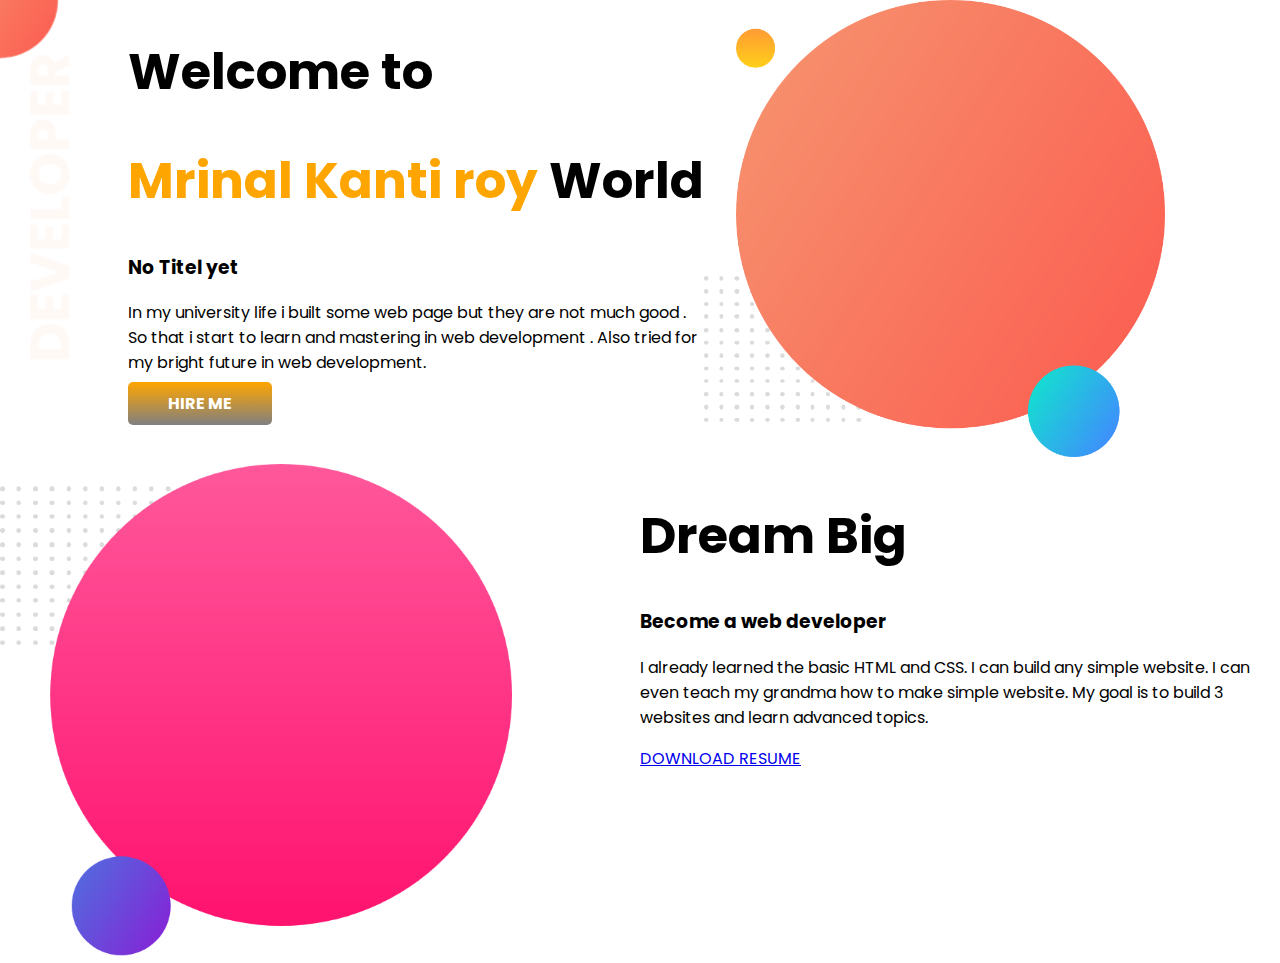
==== home.html @ cee5a3e8 "work start on 2nd section" ====
<!DOCTYPE html>
<html lang="en">
<head>
    <meta charset="UTF-8">
    <meta http-equiv="X-UA-Compatible" content="IE=edge">
    <meta name="viewport" content="width=device-width, initial-scale=1.0">
    <title>mrinal kanti portfolio</title>
    <link rel="stylesheet" href="style.css">
    <link rel="preconnect" href="https://fonts.googleapis.com">
    <link rel="preconnect" href="https://fonts.gstatic.com" crossorigin>
    <link href="https://fonts.googleapis.com/css2?family=Poppins&display=swap" rel="stylesheet">
</head>
<body>
    <section>
        <div class="halfBlock blogText backGroundImage">
            <h1>Welcome to</h1>
            <h1><span> Mrinal Kanti roy</span> World</h1>
            <h3>No Titel yet</h3>
            <p>In my university life i built some web page but they are not much good . So that i start to learn and mastering in web development . Also tried for my bright future in web development.</p>
            <a class="linkBackGround" href="google.com">HIRE ME</a>
        </div>
        <div class="halfBlock">
            <img src="images/my-bg.png" alt="">
        </div>
    </section>
    <section>
        <div class="halfBlock">
            <img src="images/my-bg2.png" alt="">
        </div>
        <div class="halfBlock">
            <h1>Dream Big</h1>
            <h3>Become a web developer</h3>
            <p>I already learned the basic HTML and CSS. I can build any simple website. I can even teach my grandma how to make simple website. My goal is to build 3 websites and learn advanced topics.</p>
            <a href="youtube.com">DOWNLOAD RESUME</a>
        </div>
    </section>
</body>
</html>
---- style.css ----
body{
    font-family: 'Poppins', sans-serif;
    margin: 0;
}
h1{
    font-size: 50px;
}
span{
    color:orange;
}
.blogText{
    padding-left: 10%;
}
section{
    display: flex;
}
.halfBlock{
    width: 50%;
}
.halfBlock img{
    width: 80%;
}
.linkBackGround{
    text-decoration: none;
    background-image: linear-gradient(orange , gray);
    padding: 10px 40px ;
    border-radius: 5px;
    font-weight: 700;
    color: white;

}
.backGroundImage{
    background-image: url(images/top-banner.png);
    background-repeat: no-repeat;
}
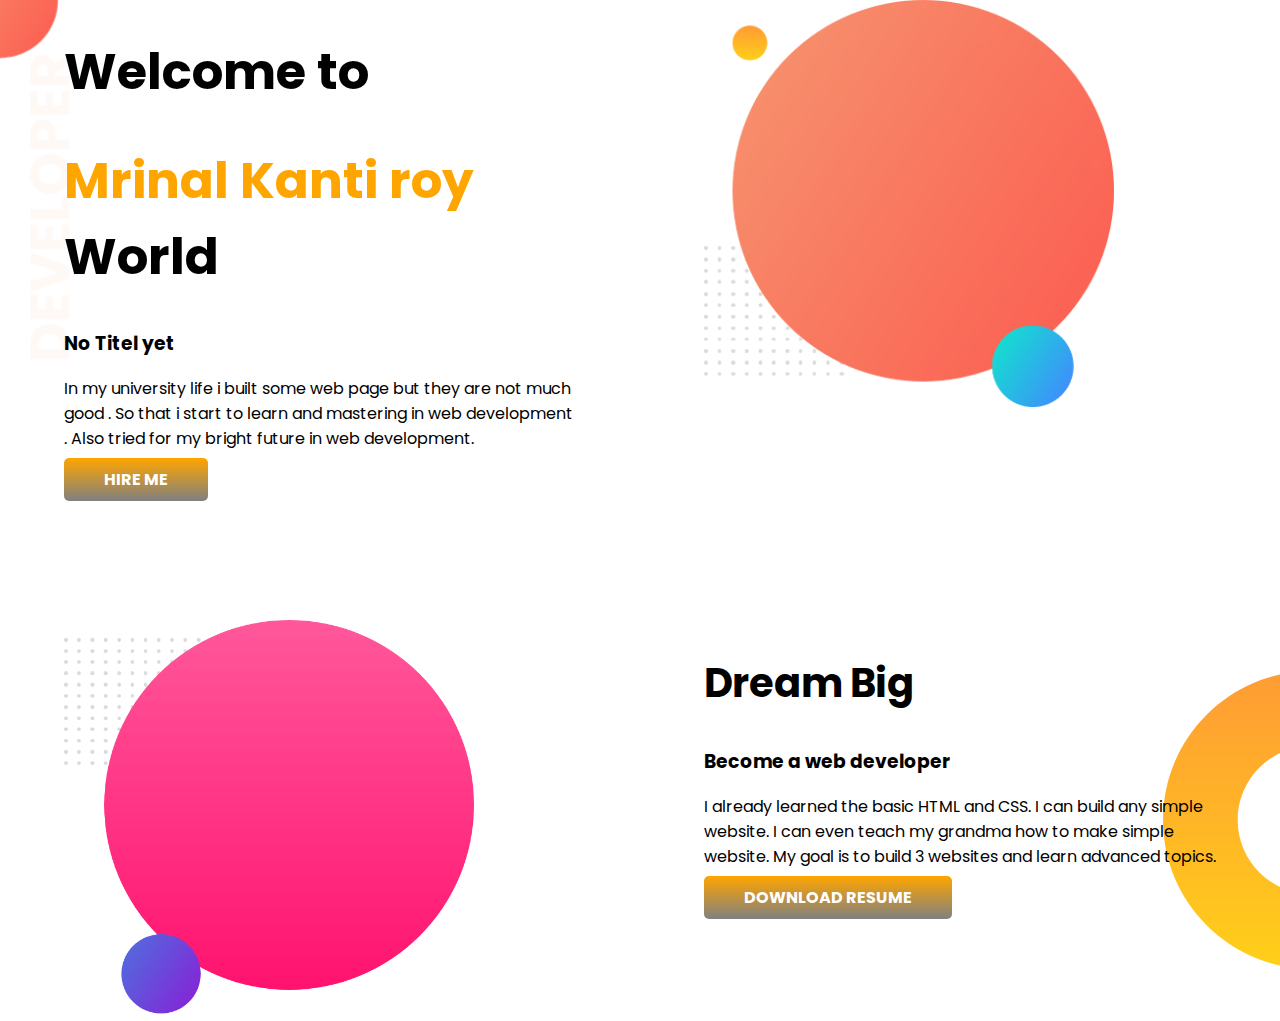
==== commit c71e6002: "almost complet 2nd section" ====
--- a/home.html
+++ b/home.html
@@ -11,27 +11,27 @@
     <link href="https://fonts.googleapis.com/css2?family=Poppins&display=swap" rel="stylesheet">
 </head>
 <body>
-    <section>
-        <div class="halfBlock blogText backGroundImage">
+    <section class="topSection">
+        <div class="halfBlock blogText backGroundImageTopSection">
             <h1>Welcome to</h1>
             <h1><span> Mrinal Kanti roy</span> World</h1>
             <h3>No Titel yet</h3>
             <p>In my university life i built some web page but they are not much good . So that i start to learn and mastering in web development . Also tried for my bright future in web development.</p>
             <a class="linkBackGround" href="google.com">HIRE ME</a>
         </div>
-        <div class="halfBlock">
+        <div class="halfBlock blogText">
             <img src="images/my-bg.png" alt="">
         </div>
     </section>
     <section>
-        <div class="halfBlock">
+        <div class="halfBlock blogText">
             <img src="images/my-bg2.png" alt="">
         </div>
-        <div class="halfBlock">
-            <h1>Dream Big</h1>
+        <div class="halfBlock backGroundImageMiddleSection blogText">
+            <h2>Dream Big</h2>
             <h3>Become a web developer</h3>
             <p>I already learned the basic HTML and CSS. I can build any simple website. I can even teach my grandma how to make simple website. My goal is to build 3 websites and learn advanced topics.</p>
-            <a href="youtube.com">DOWNLOAD RESUME</a>
+            <a class="linkBackGround" href="youtube.com">DOWNLOAD RESUME</a>
         </div>
     </section>
 </body>
--- a/style.css
+++ b/style.css
@@ -5,14 +5,21 @@
 h1{
     font-size: 50px;
 }
+h2{
+    font-size: 40px;
+}
 span{
     color:orange;
 }
 .blogText{
-    padding-left: 10%;
+    padding-left: 5%;
+    padding-right: 5%;
 }
 section{
     display: flex;
+}
+.topSection{
+    margin-bottom: 10%;
 }
 .halfBlock{
     width: 50%;
@@ -29,7 +36,12 @@
     color: white;
 
 }
-.backGroundImage{
+.backGroundImageTopSection{
     background-image: url(images/top-banner.png);
     background-repeat: no-repeat;
+}
+.backGroundImageMiddleSection{
+    background-image: url(images/dream-bg.png);
+    background-repeat: no-repeat;
+    background-position: right;
 }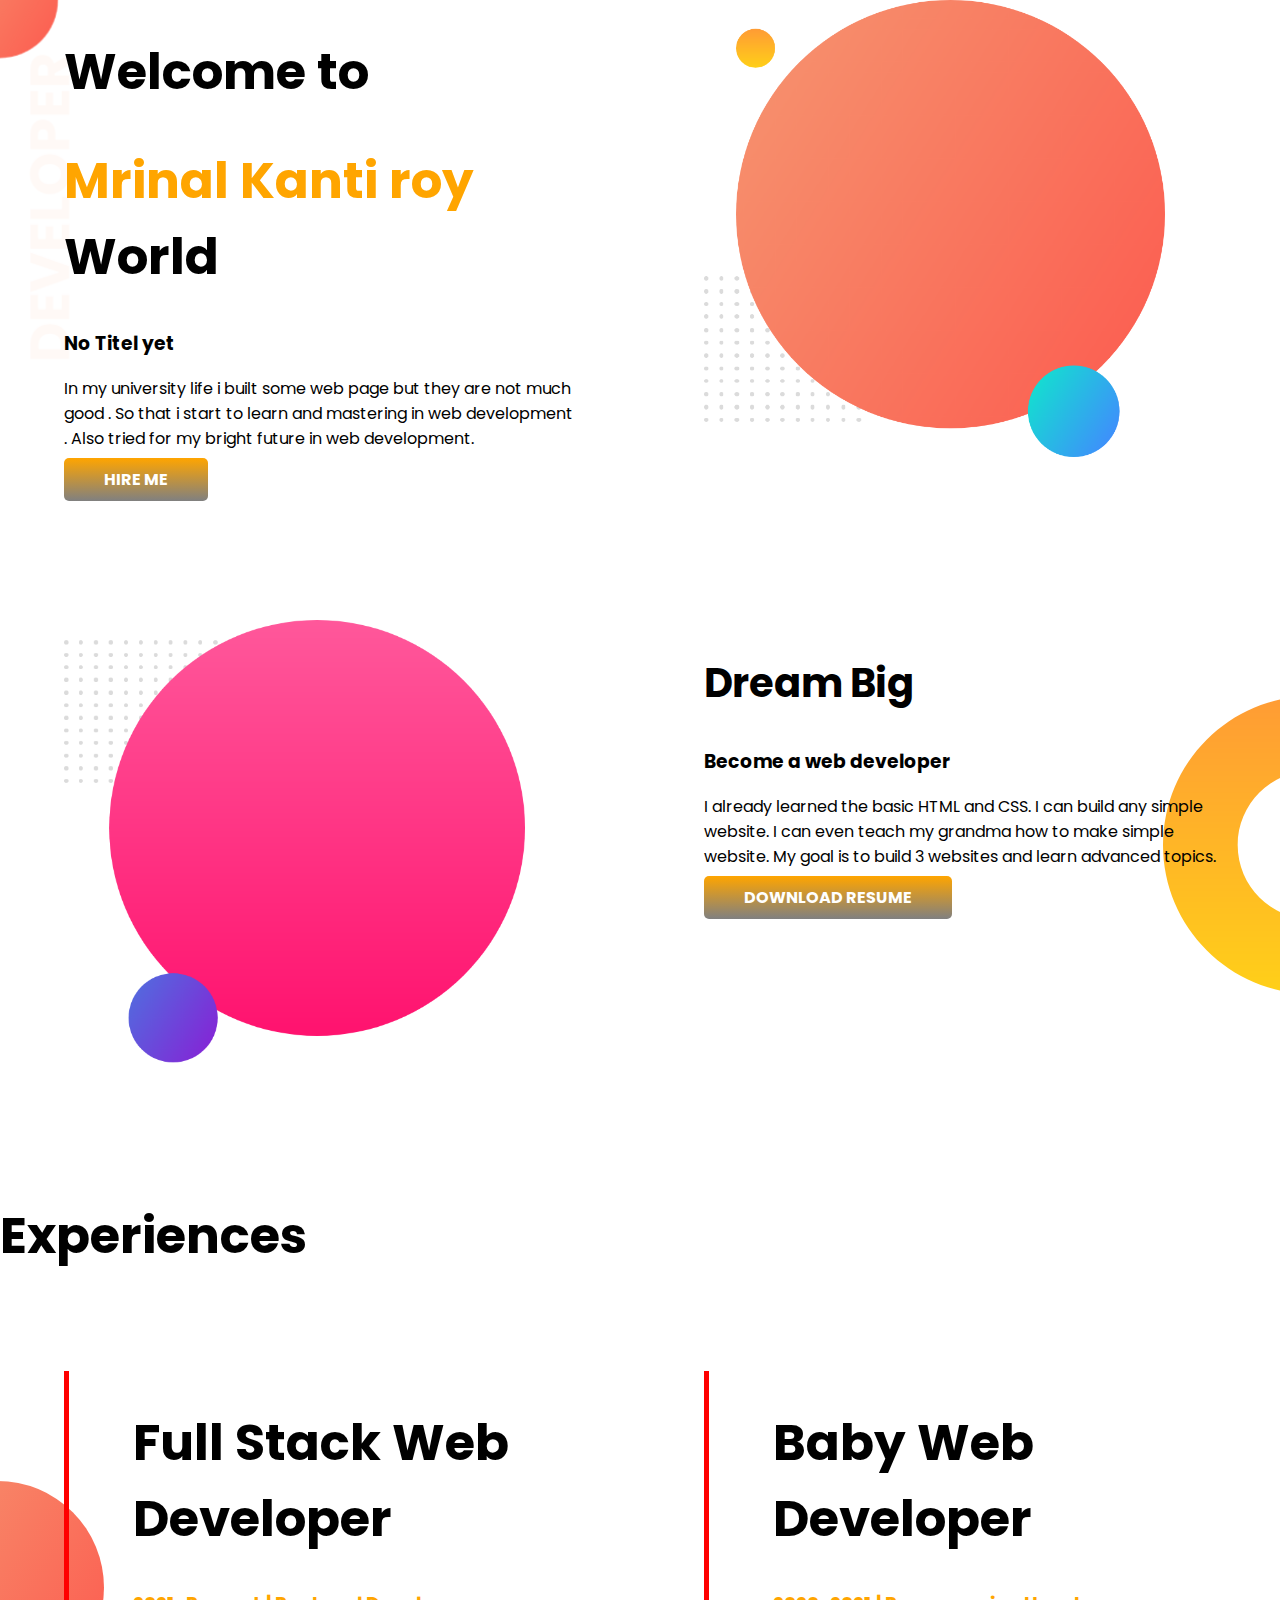
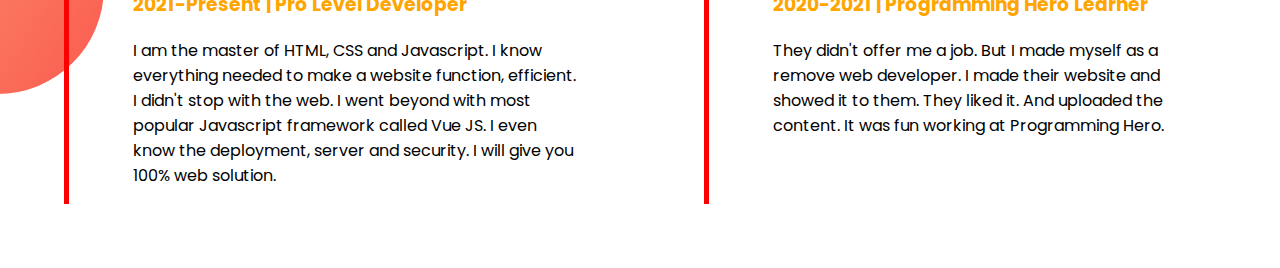
==== commit 92da4824: "bottom layer work almost done" ====
--- a/home.html
+++ b/home.html
@@ -11,10 +11,10 @@
     <link href="https://fonts.googleapis.com/css2?family=Poppins&display=swap" rel="stylesheet">
 </head>
 <body>
-    <section class="topSection">
+    <section class="sectionChildFlex GapSection">
         <div class="halfBlock blogText backGroundImageTopSection">
             <h1>Welcome to</h1>
-            <h1><span> Mrinal Kanti roy</span> World</h1>
+            <h1><span class="OrangeTextColor"> Mrinal Kanti roy</span> World</h1>
             <h3>No Titel yet</h3>
             <p>In my university life i built some web page but they are not much good . So that i start to learn and mastering in web development . Also tried for my bright future in web development.</p>
             <a class="linkBackGround" href="google.com">HIRE ME</a>
@@ -23,7 +23,7 @@
             <img src="images/my-bg.png" alt="">
         </div>
     </section>
-    <section>
+    <section class="sectionChildFlex GapSection">
         <div class="halfBlock blogText">
             <img src="images/my-bg2.png" alt="">
         </div>
@@ -34,5 +34,20 @@
             <a class="linkBackGround" href="youtube.com">DOWNLOAD RESUME</a>
         </div>
     </section>
+    <section>
+        <h1>Experiences</h1>
+        <div class="sectionChildFlex backGroundImageBottomSection">
+            <div class="BoxModel ">
+                <h1>Full Stack Web Developer</h1>
+                <h3 class="OrangeTextColor">2021-Present | Pro Level Developer</h3>
+                <p>I am the master of HTML, CSS and Javascript. I know everything needed to make a website function, efficient. I didn't stop with the web. I went beyond with most popular Javascript framework called Vue JS. I even know the deployment, server and security. I will give you 100% web solution.</p>
+            </div>
+            <div class="BoxModel"> 
+                <h1>Baby Web Developer</h1>
+                <h3 class="OrangeTextColor">2020-2021 | Programming Hero Learner</h3>
+                <p>They didn't offer me a job. But I made myself as a remove web developer. I made their website and showed it to them. They liked it. And uploaded the content. It was fun working at Programming Hero.</p>
+            </div>
+        </div>
+    </section>
 </body>
 </html>--- a/style.css
+++ b/style.css
@@ -8,24 +8,24 @@
 h2{
     font-size: 40px;
 }
-span{
+.OrangeTextColor{
     color:orange;
 }
 .blogText{
     padding-left: 5%;
     padding-right: 5%;
 }
-section{
+.sectionChildFlex{
     display: flex;
 }
-.topSection{
+.GapSection{
     margin-bottom: 10%;
 }
 .halfBlock{
     width: 50%;
 }
 .halfBlock img{
-    width: 80%;
+    width: 90%;
 }
 .linkBackGround{
     text-decoration: none;
@@ -44,4 +44,15 @@
     background-image: url(images/dream-bg.png);
     background-repeat: no-repeat;
     background-position: right;
+}
+.BoxModel{
+    margin: 5%;
+    width: 100%;
+    border-left: 5px solid red;
+    padding-left: 5%;
+}
+.backGroundImageBottomSection{
+    background-image: url(images/exp-bg.png);
+    background-repeat: no-repeat;
+    background-position: left;
 }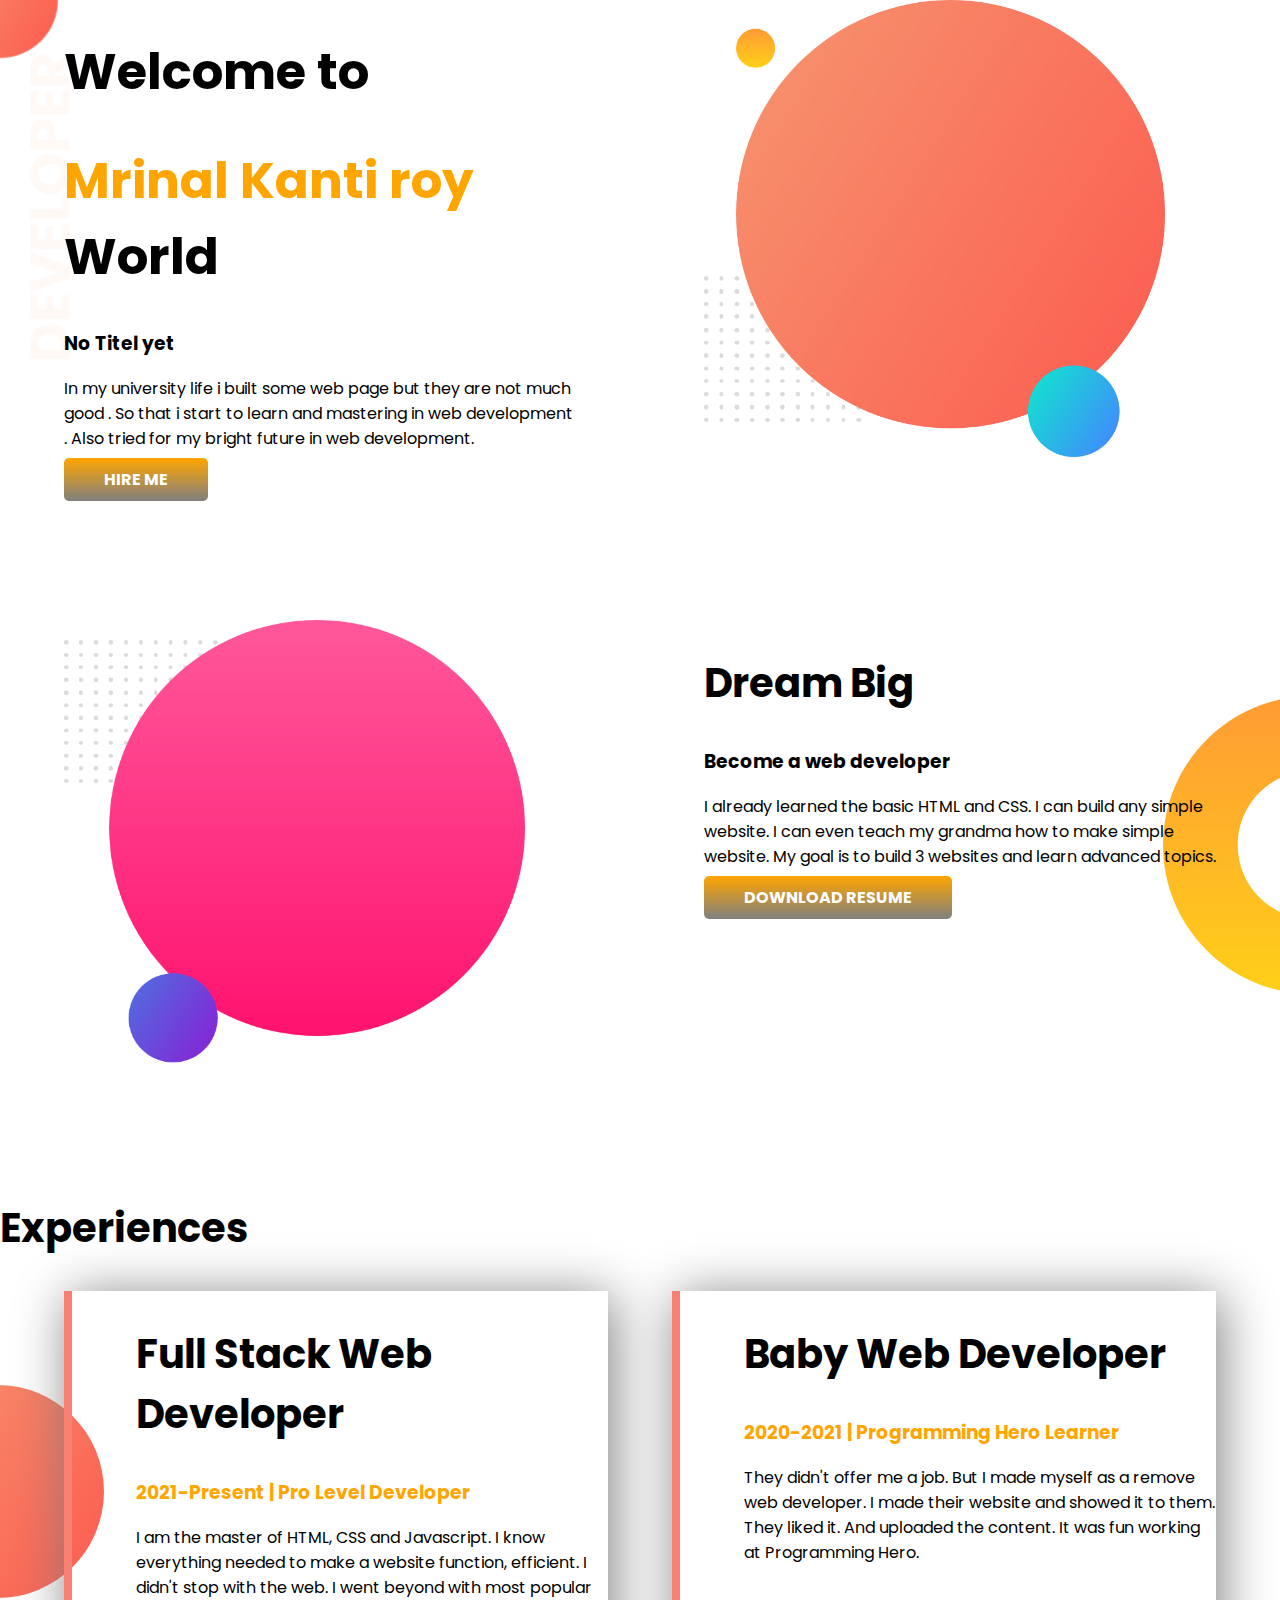
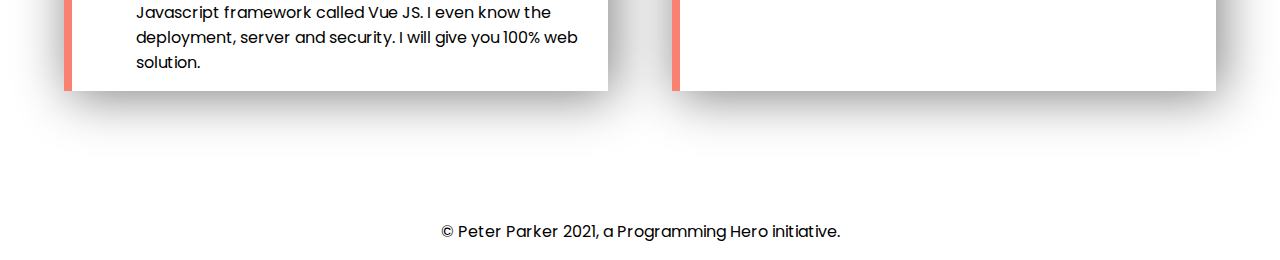
==== commit f1d48ad3: "final work almost done" ====
--- a/home.html
+++ b/home.html
@@ -34,20 +34,21 @@
             <a class="linkBackGround" href="youtube.com">DOWNLOAD RESUME</a>
         </div>
     </section>
-    <section>
-        <h1>Experiences</h1>
+    <section class="GapSection"> 
+        <h2>Experiences</h2>
         <div class="sectionChildFlex backGroundImageBottomSection">
             <div class="BoxModel ">
-                <h1>Full Stack Web Developer</h1>
+                <h2>Full Stack Web Developer</h2>
                 <h3 class="OrangeTextColor">2021-Present | Pro Level Developer</h3>
                 <p>I am the master of HTML, CSS and Javascript. I know everything needed to make a website function, efficient. I didn't stop with the web. I went beyond with most popular Javascript framework called Vue JS. I even know the deployment, server and security. I will give you 100% web solution.</p>
             </div>
-            <div class="BoxModel"> 
-                <h1>Baby Web Developer</h1>
+            <div class="BoxModel" id="anotherBoxModel"> 
+                <h2>Baby Web Developer</h2>
                 <h3 class="OrangeTextColor">2020-2021 | Programming Hero Learner</h3>
                 <p>They didn't offer me a job. But I made myself as a remove web developer. I made their website and showed it to them. They liked it. And uploaded the content. It was fun working at Programming Hero.</p>
             </div>
         </div>
     </section>
+    <footer class="FooterText"><p>© Peter Parker 2021, a Programming Hero initiative.</p></footer>
 </body>
 </html>--- a/style.css
+++ b/style.css
@@ -46,13 +46,20 @@
     background-position: right;
 }
 .BoxModel{
-    margin: 5%;
+    margin-left: 5%;
     width: 100%;
-    border-left: 5px solid red;
+    border-left: 8px solid salmon;
+    box-shadow: 5px 5px 50px gray;
     padding-left: 5%;
+}
+#anotherBoxModel{
+    margin-right: 5%;
 }
 .backGroundImageBottomSection{
     background-image: url(images/exp-bg.png);
     background-repeat: no-repeat;
     background-position: left;
+}
+.FooterText{
+    text-align: center;
 }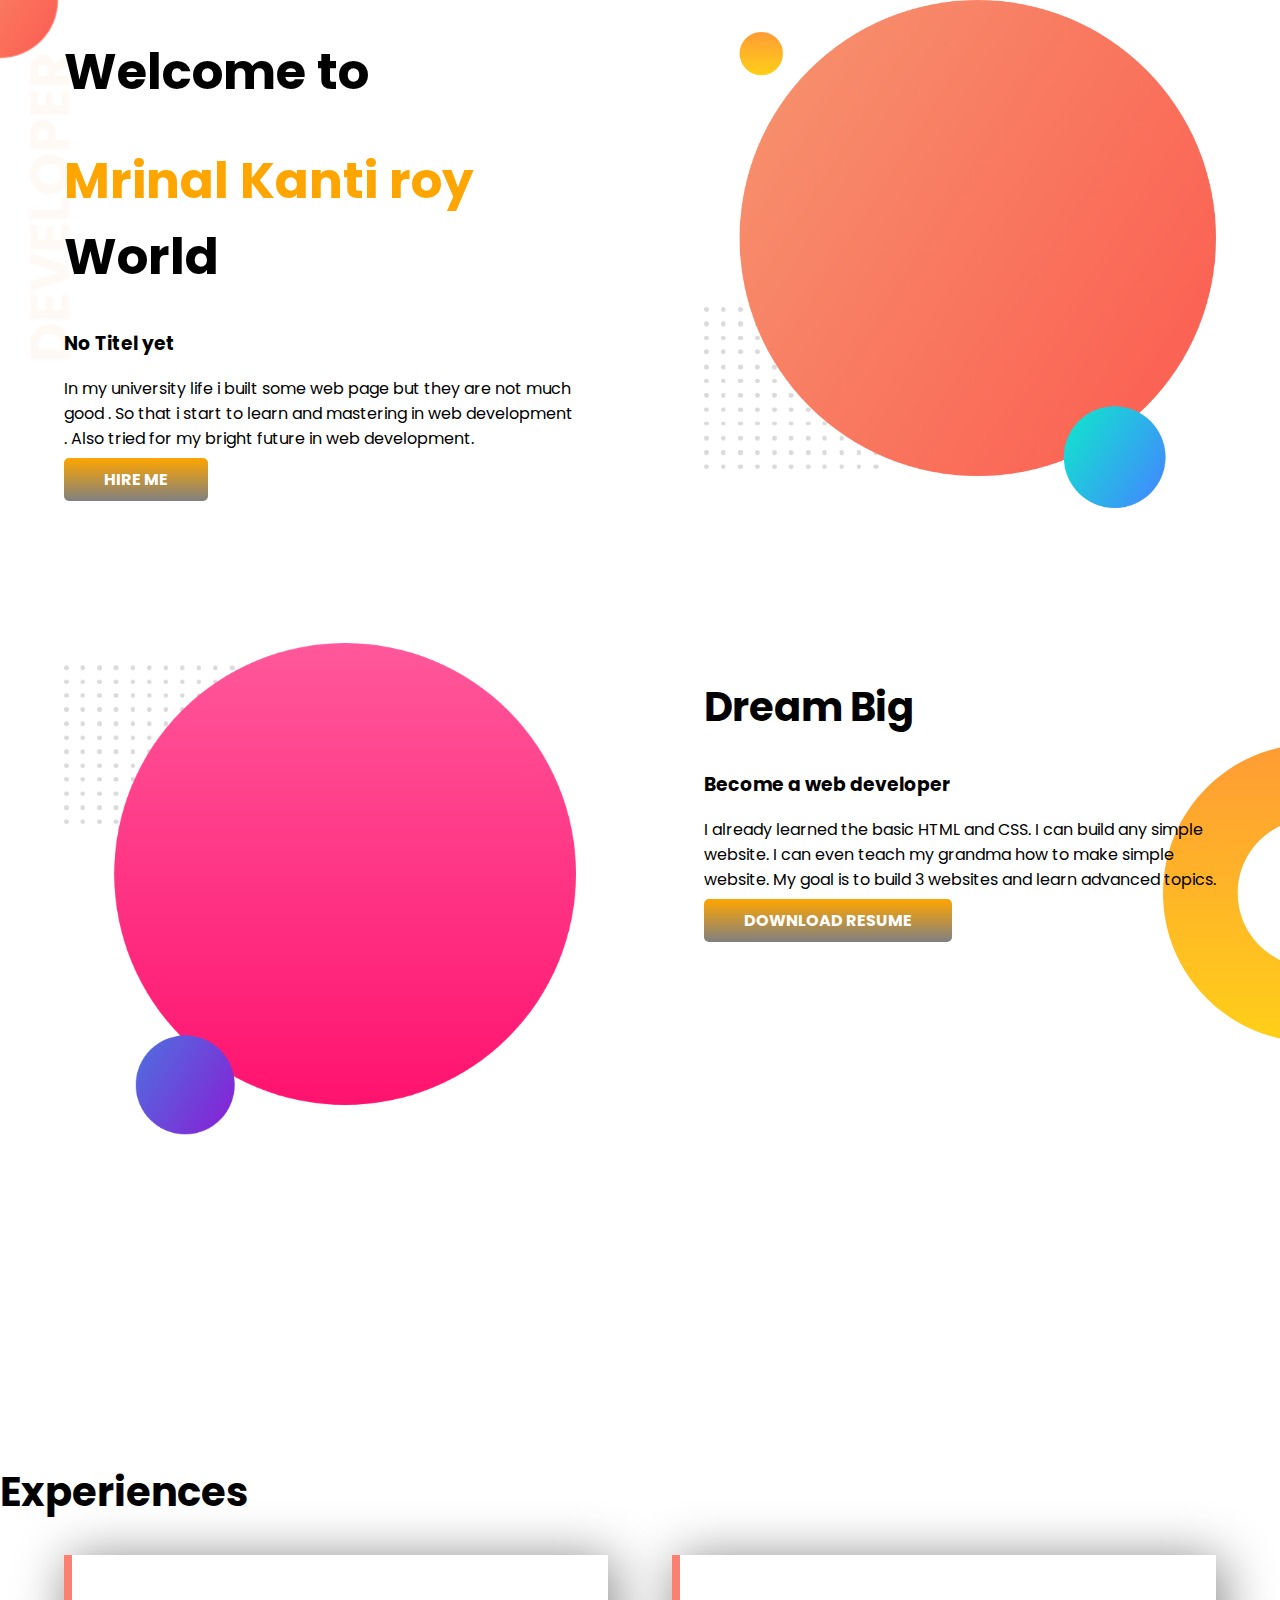
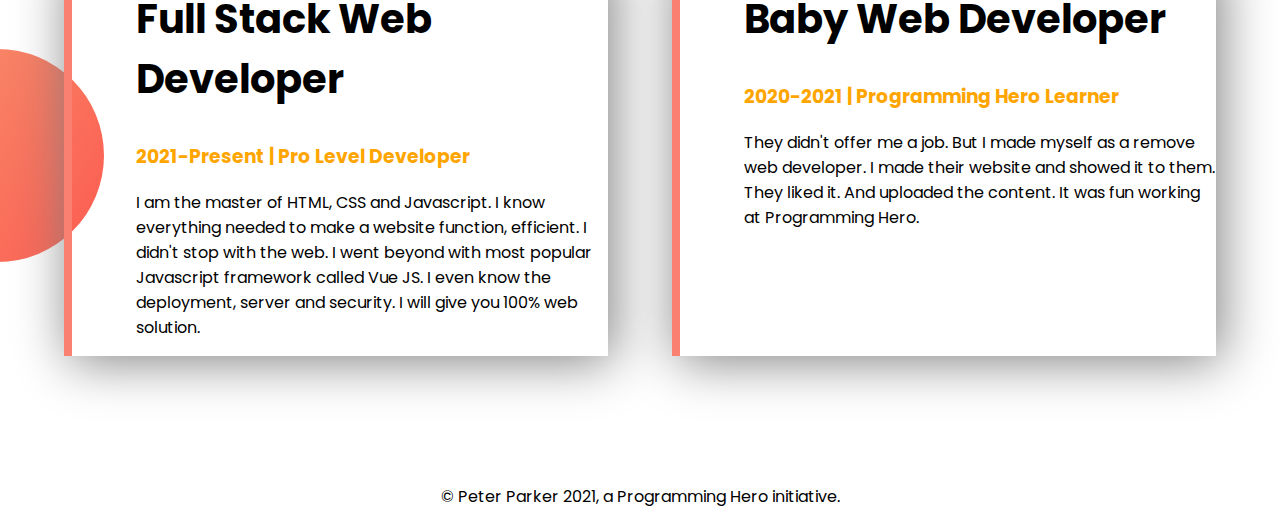
==== commit 15047ce4: "i am so tiered to day go night ." ====
--- a/home.html
+++ b/home.html
@@ -23,7 +23,7 @@
             <img src="images/my-bg.png" alt="">
         </div>
     </section>
-    <section class="sectionChildFlex GapSection">
+    <section class="sectionChildFlex LastGapSection">
         <div class="halfBlock blogText">
             <img src="images/my-bg2.png" alt="">
         </div>
--- a/style.css
+++ b/style.css
@@ -21,11 +21,14 @@
 .GapSection{
     margin-bottom: 10%;
 }
+.LastGapSection{
+    margin-bottom: 25%;
+}
 .halfBlock{
     width: 50%;
 }
 .halfBlock img{
-    width: 90%;
+    width: 100%;
 }
 .linkBackGround{
     text-decoration: none;
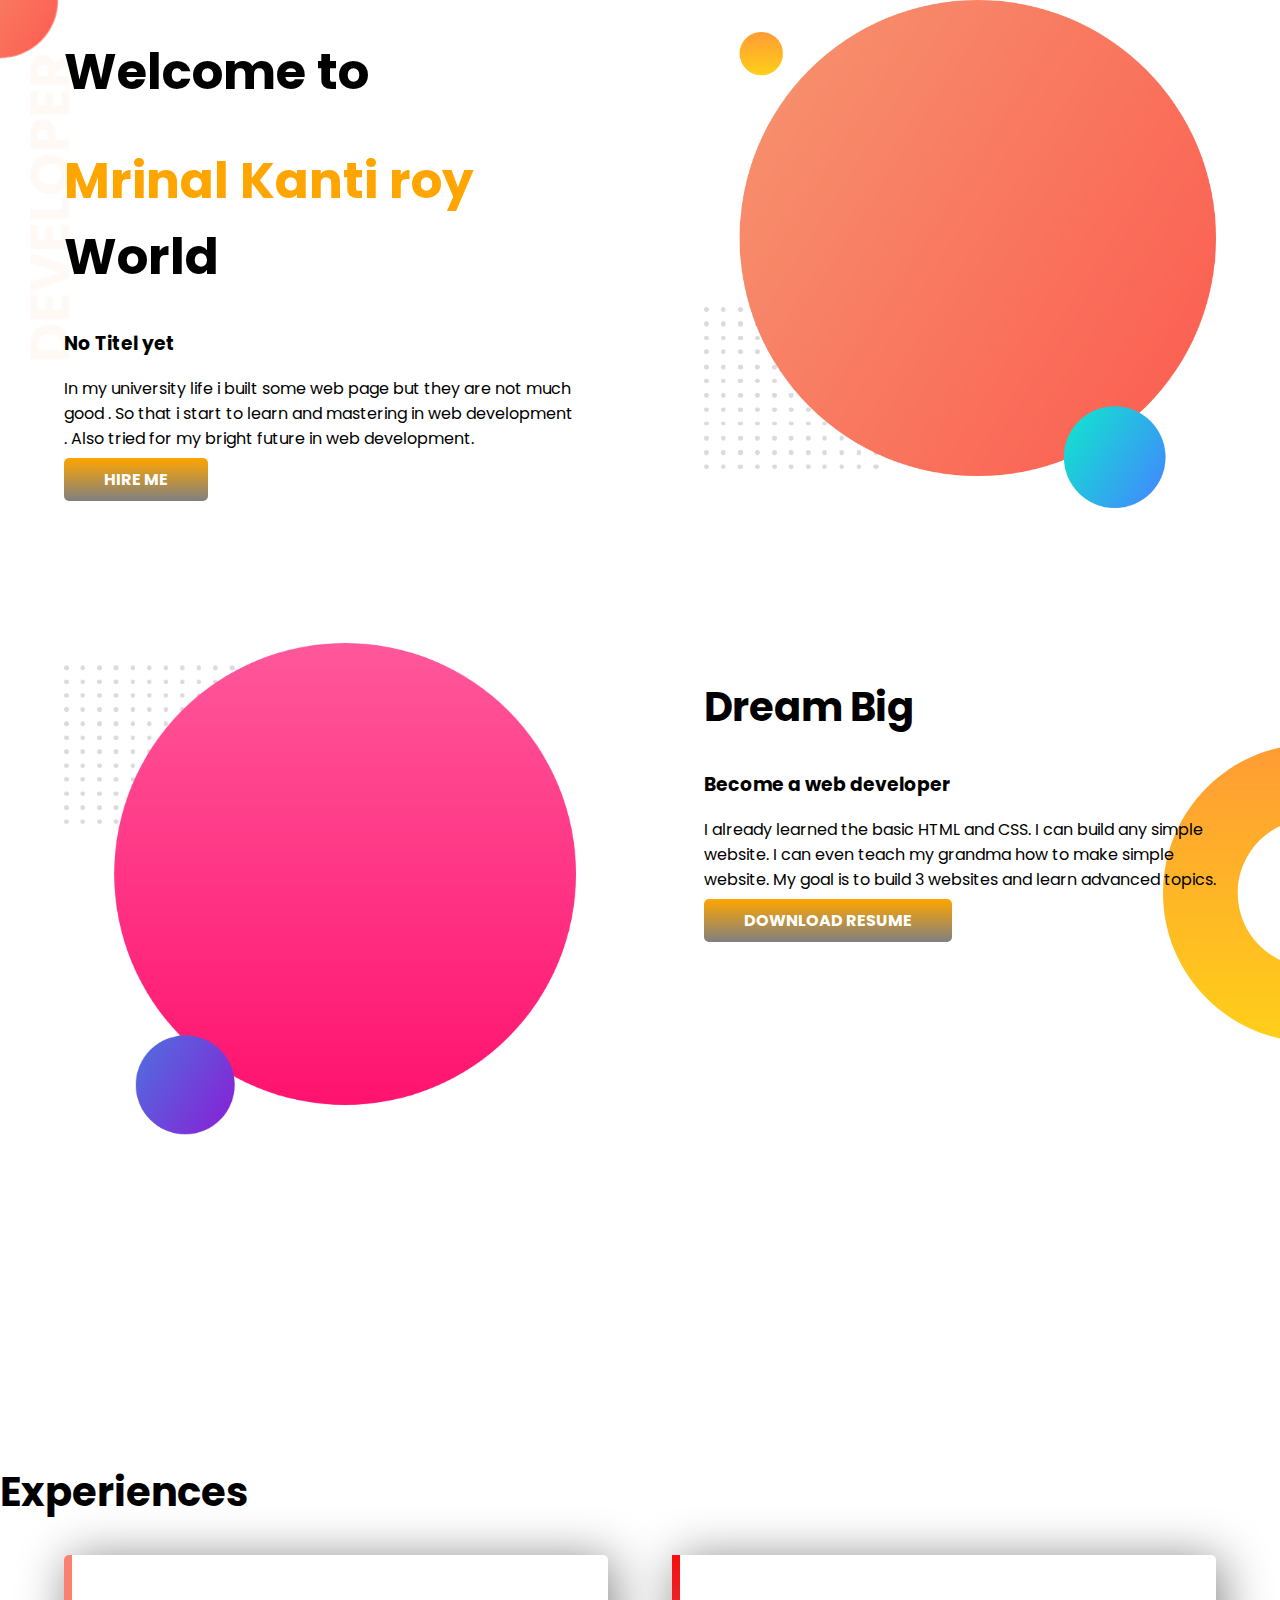
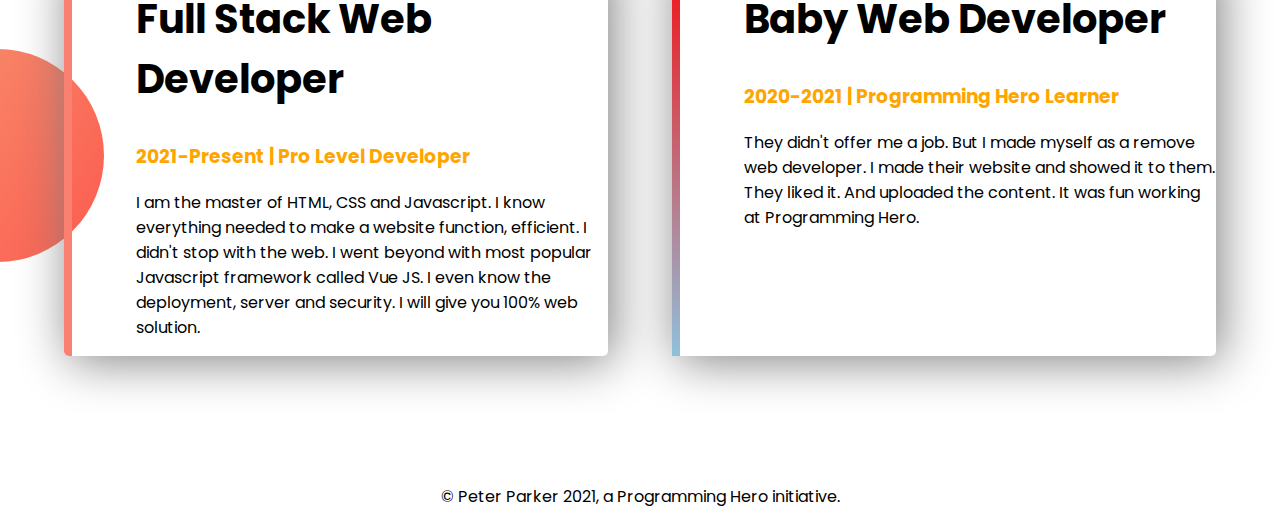
==== commit ef24fb0f: "add border image" ====
--- a/home.html
+++ b/home.html
@@ -17,7 +17,7 @@
             <h1><span class="OrangeTextColor"> Mrinal Kanti roy</span> World</h1>
             <h3>No Titel yet</h3>
             <p>In my university life i built some web page but they are not much good . So that i start to learn and mastering in web development . Also tried for my bright future in web development.</p>
-            <a class="linkBackGround" href="google.com">HIRE ME</a>
+            <a class="linkBackGround" target="_blank" href="https://www.google.com">HIRE ME</a>
         </div>
         <div class="halfBlock blogText">
             <img src="images/my-bg.png" alt="">
@@ -31,7 +31,7 @@
             <h2>Dream Big</h2>
             <h3>Become a web developer</h3>
             <p>I already learned the basic HTML and CSS. I can build any simple website. I can even teach my grandma how to make simple website. My goal is to build 3 websites and learn advanced topics.</p>
-            <a class="linkBackGround" href="youtube.com">DOWNLOAD RESUME</a>
+            <a class="linkBackGround" target="_blank" href="https://www.youtube.com">DOWNLOAD RESUME</a>
         </div>
     </section>
     <section class="GapSection"> 
@@ -42,7 +42,7 @@
                 <h3 class="OrangeTextColor">2021-Present | Pro Level Developer</h3>
                 <p>I am the master of HTML, CSS and Javascript. I know everything needed to make a website function, efficient. I didn't stop with the web. I went beyond with most popular Javascript framework called Vue JS. I even know the deployment, server and security. I will give you 100% web solution.</p>
             </div>
-            <div class="BoxModel" id="anotherBoxModel"> 
+            <div class="BoxModel" id="AddBorderImg"> 
                 <h2>Baby Web Developer</h2>
                 <h3 class="OrangeTextColor">2020-2021 | Programming Hero Learner</h3>
                 <p>They didn't offer me a job. But I made myself as a remove web developer. I made their website and showed it to them. They liked it. And uploaded the content. It was fun working at Programming Hero.</p>
--- a/style.css
+++ b/style.css
@@ -54,9 +54,11 @@
     border-left: 8px solid salmon;
     box-shadow: 5px 5px 50px gray;
     padding-left: 5%;
+    border-radius: 5px;
 }
-#anotherBoxModel{
+#AddBorderImg{
     margin-right: 5%;
+    border-image: linear-gradient(red, skyblue) 27;
 }
 .backGroundImageBottomSection{
     background-image: url(images/exp-bg.png);
